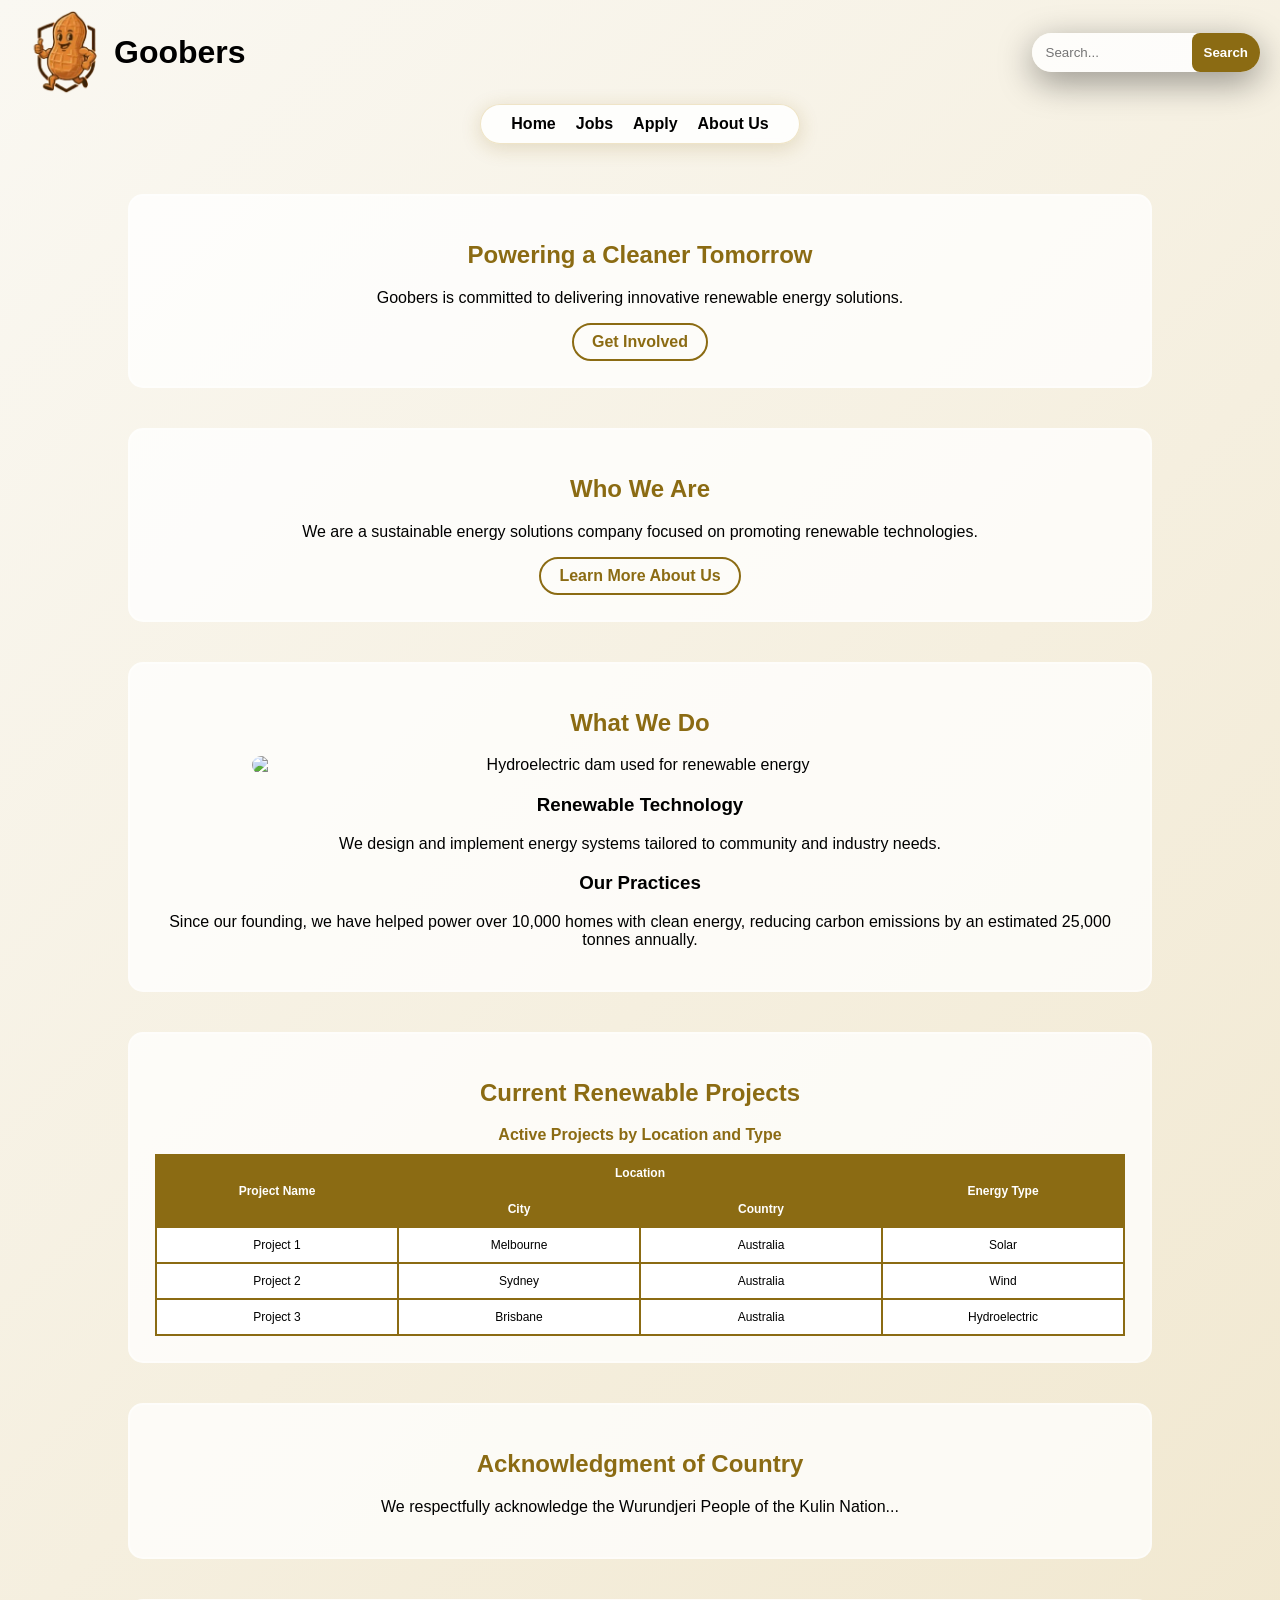
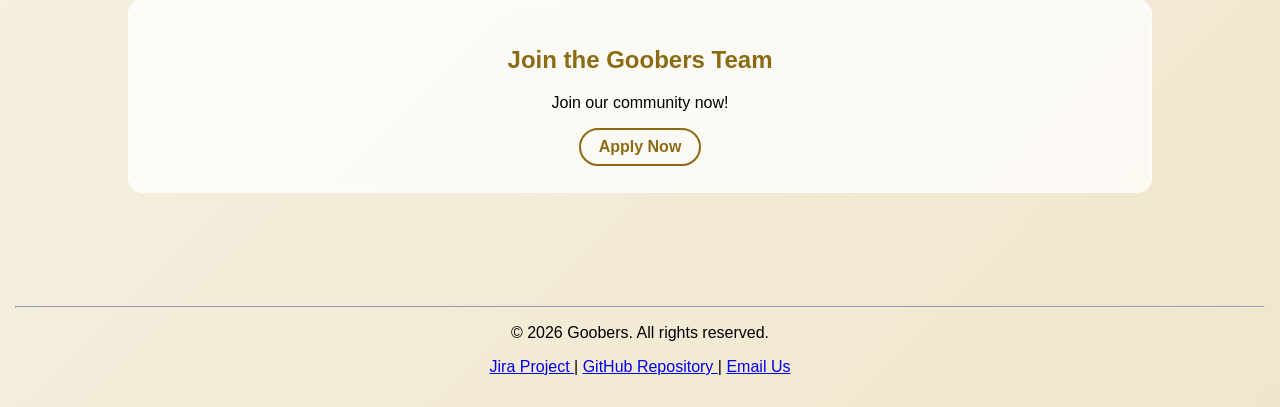
==== index.html @ f204acc5 "Merge branch 'main' of https://github.com/Res-ro/goobers-applied-web-sustainable-energy" ====
<!DOCTYPE html>
<html lang="en">
  <head>
    <meta charset="UTF-8">
    <meta name="viewport" content="width=device-width, initial-scale=1.0">
    <title>Goobers - Home</title>
    <link rel="stylesheet" href="./styles/styles.css">
  </head>
  <body>

    <header>
      <div id="header">
          <img src="images/logo.png" alt="Goobers Logo" id="logo">
        </a>

        <h1>Goobers</h1>

        <form id="search-box" action="#" aria-label="Site search">

          <label for="search-input" class="visually-hidden">Search the site</label>

          <input type="text" id="search-input" placeholder="Search..." name="search" aria-label="Search input field">

          <button type="submit" aria-label="Submit search">
            Search
          </button>

        </form>
      </div>

      <nav id="links" aria-label="Main navigation">
        <ul>
          <li>
            <a href="index.html" aria-current="page">
              Home
            </a>
          </li>
          <li><a href="jobs.html">Jobs</a></li>
          <li><a href="apply.html">Apply</a></li>
          <li><a href="about_us.html">About Us</a></li>
        </ul>
      </nav>
    </header>

    <main>

      <section id="companyvalue" class="contentBox" style="text-align: center;" aria-labelledby="Company value">

        <h2 id="indexSizing">Powering a Cleaner Tomorrow</h2>

        <p>
          Goobers is committed to delivering innovative renewable energy
          solutions.
        </p>

        <a href="jobs.html" id="companyvalue-button" aria-label="View available jobs and get involved">
          Get Involved
        </a>

      </section>

      <section id="about-snapshot" class="contentBox" style="text-align: center;" aria-labelledby="Who we are">

        <h2 id="about-heading">Who We Are</h2>

        <p>
          We are a sustainable energy solutions company focused on promoting
          renewable technologies.
        </p>

        <a href="about_us.html" aria-label="Learn more about Goobers company">
          Learn More About Us
        </a>

      </section>

      <section id="highlights" class="contentBox" style="text-align: center;" aria-labelledby="Highlights">

        <h2 id="highlights-heading">What We Do</h2>

        <img src="images/dam.png" alt="Hydroelectric dam used for renewable energy">

        <div class="highlight-box">
          <h3>Renewable Technology</h3>

          <p>
            We design and implement energy systems tailored to community and industry needs.
          </p>
        </div>

        <div class="highlight-box">
          <h3>Our Practices</h3>

          <p>
            Since our founding, we have helped power over 10,000 homes with clean energy, reducing carbon emissions by an estimated 25,000 tonnes annually.
          </p>
        </div>

      </section>

      <section id="projects" class="contentBox" aria-labelledby="Projects">

        <h2 id="projects-heading" style="text-align: center;">Current Renewable Projects</h2>

        <table aria-describedby="projects-heading">

          <caption>
            Active Projects by Location and Type
          </caption>

          <tr>
            <th rowspan="2">Project Name</th>
            <th colspan="2">Location</th>
            <th rowspan="2">Energy Type</th>
          </tr>

          <tr>
            <th>City</th>
            <th>Country</th>
          </tr>

          <tr>
            <td>Project 1</td>
            <td>Melbourne</td>
            <td>Australia</td>
            <td>Solar</td>
          </tr>

          <tr>
            <td>Project 2</td>
            <td>Sydney</td>
            <td>Australia</td>
            <td>Wind</td>
          </tr>

          <tr>
            <td>Project 3</td>
            <td>Brisbane</td>
            <td>Australia</td>
            <td>Hydroelectric</td>
          </tr>

        </table>

      </section>

      <section id="acknowledgment" class="contentBox" style="text-align: center;" aria-labelledby="Acknowledgment">

        <h2 id="acknowledgment-heading">Acknowledgment of Country</h2>

        <p>
          We respectfully acknowledge the Wurundjeri People of the Kulin Nation...
        </p>

      </section>

      <section id="join-section" class="contentBox" style="text-align: center;" aria-labelledby="Join Us">

        <h2 id="join-heading">Join the Goobers Team</h2>

        <p>
          Join our community now!
        </p>

        <a href="apply.html" aria-label="Apply to join the Goobers team">
          Apply Now
        </a>

      </section>

    </main>

    <footer aria-label="Footer information">

      <hr>

      <p>&copy; 2026 Goobers. All rights reserved.</p>

      <p>
        <a href="https://student-team-dxgbe8hd.atlassian.net/jira/software/projects/SCRUM/boards/1">
          Jira Project
        </a> |

        <a href="https://github.com/Res-ro/goobers-applied-web-sustainable-energy">
          GitHub Repository
        </a> |

        <a href="mailto:info@goobers.com">
          Email Us
        </a>
      </p>

    </footer>

  </body>
</html>
---- styles/styles.css ----
/* MAIN STYLES */
 @keyframes gradientShift {
     0% {
         background-position: 0% 50%;
    }
     50% {
         background-position: 100% 50%;
    }
     100% {
         background-position: 0% 50%;
    }
 }

 @-webkit-keyframes gradientShift {
  0%   { background-position: 0% 50%; }
  50%  { background-position: 100% 50%; }
  100% { background-position: 0% 50%; }
}

 body, main {
     width: 100%;
     margin: 0;
     padding: 0;
     font-family: Verdana, Geneva, sans-serif;
     background: linear-gradient(135deg, #faf8f2, #f0e6cc, #dab262, #f0e6cc, #faf8f2);
     background-size: 400% 400%;
     animation: gradientShift 32s ease infinite;
     -webkit-transform: translateZ(0);
     transform: translateZ(0); /* to fix gpu rendering */
}

 main a {
     display: inline-block;
     color: #8b6b13;
     font-weight: bold;
     text-decoration: none;
     padding: 8px 18px;
     border: 2px solid #8b6b13;
     border-radius: 20px;
     transition: background-color 0.3s ease, color 0.3s ease, transform 0.2s ease, box-shadow 0.3s ease;
}
 main a:hover {
     background-color: #8b6b13;
     color: white;
     transform: translateY(-2px);
     box-shadow: 0 4px 12px rgba(139, 107, 19, 0.3);
}
/* Logo */
 #logo {
     width: 100px;
     height: auto;
     float: left;
     margin-right: -8px;
}
/* Visually hides form label*/
.visually-hidden {
  position: absolute;
  width: 1px;
  height: 1px;
  padding: 0;
  margin: -1px;
  overflow: hidden;
  clip: rect(0, 0, 0, 0);
  white-space: nowrap;
  border: 0;
}

#highlights img {
  max-width: 80%;
  height: auto;
  border-radius: 10px;
  display: block;
  margin: 0 auto 20px auto;
}

 #logo:hover {
     transform: scale(1.1) rotate(-3deg);
}


#header h1 {
     line-height: 100px;
     margin: 0;
     padding: 0;
}

#header {
  display: flex;
  align-items: center;
  padding: 2px 20px;
  gap: 2px;
}

main {
  width: 80%;
  margin: 30px auto;
  padding: 20px;
  background: transparent;
}
/* Navbar */
 #search-box {
     display: inline-flex;
     align-items: center;
     border-radius: 25px;
     overflow: hidden;
     box-shadow: 0 10px 35px rgba(0, 0, 0, 0.4);
     background: rgba(255, 255, 255, 0.8);
     margin: 0;
     margin-left: auto;
     padding: 0;
     border: none;
     gap: 0;
     width: auto;
     flex-direction: row;
     box-sizing: border-box;
}
 #search-box input {
  border: none;
  padding: 8px 14px;
  background: transparent;
  outline: none;
  font-family: inherit;
  width: 160px;
  min-width: 60px;
}

#links {
     margin: 0 auto 20px auto;
     width: fit-content;
     position: relative;
     background: rgba(255, 255, 255, 0.85);
     backdrop-filter: blur(8px);
     border-radius: 50px;
     padding: 0 30px;
     box-shadow: 0 4px 20px rgba(139, 107, 19, 0.2);
     border: 1px solid rgba(201, 168, 76, 0.3);
}
 #links ul {
     list-style: none;
     display: flex;
     justify-content: center;
     gap: 20px;
     margin: 0;
     padding: 0;
     cursor: pointer;
}
 #links li {
     padding: 10px 0;
}
 #links a {
     text-decoration: none;
     font-weight: bold;
     color: black;
     position: relative;
     padding-bottom: 4px;
}
 #links a::after {
     content: '';
     position: absolute;
     bottom: 0;
     left: 0;
     width: 0;
     height: 2px;
     background-color: #8b6b13;
     transition: width 0.3s ease;
}
 #links a:hover::after {
     width: 100%;
}
 #links a:hover {
     color: #8b6b13;
}
/* footer */
 footer {
     text-align: center;
     padding: 15px;
     margin-top: 30px;
     /* background: linear-gradient(135deg, #faf8f2, #f0e6cc, #dab262, #f0e6cc, #faf8f2); */
     /* background-size: 400% 400%; */
     /* animation: gradientShift 32s ease infinite; */
     color: rgb(0, 0, 0);
}
/* ABOUT US CSS */
/* body content */
/* header */

/* sections */
 .contentBox {
     margin-bottom: 40px;
     padding: 25px;
     border-radius: 15px;
     background-color: rgba(255, 255, 255, 0.75);
     border: 2px solid rgba(255, 255, 255, 0.4);
     transition: background-color 0.5s ease, border-color 0.5s ease, transform 0.4s ease, box-shadow 0.4s ease;
}
 .contentBox:hover {
     background-color: rgba(255, 255, 255, 0.9);
     border: 2px solid rgba(201, 168, 76, 0.5);
     transform: translateY(-4px);
     box-shadow: 0 8px 20px rgba(139, 107, 19, 0.15);
}
/* headings */
 h2 {
     color: #8b6b13;
}
/* nested lists */
 .contentBox ul ul {
     list-style-type: circle;
     margin-left: 20px;
}
/* definition list */
 dt {
     font-weight: bold;
     color: #8b6b13;
}
 dd {
     margin-left: 20px;
}
/* student ID styling */
 .student-id {
     font-weight: bold;
     color: #8b6b13;
}
/* figure */
 figure {
     text-align: center;
     border: 2px solid #8b6b13;
     padding: 10px;
     border-radius: 10px;
}
/* table */
 table {
  width: 100%;
  border-collapse: collapse;
  background-color: #ffffff;
  table-layout: fixed;
  word-wrap: break-word;
}

th, td {
  padding: 10px;
  border: 2px solid #8b6b13;
  text-align: center;
  font-size: 0.75rem;
  word-break: keep-all;
}

 th {
     background-color: #8b6b13;
     color: #ffffff;
}
 tr:hover td {
     background-color: #d6b65c;
}
 caption {
     font-weight: bold;
     margin-bottom: 10px;
     color: #8b6b13;
}
 figure img {
     max-width: 100%;
     height: auto;
}
/* APPLY CSS */
/* MAIN FORM CARD */
 form {
     width: 600px;
     margin: 0 auto;
     display: flex;
     flex-direction: column;
     gap: 15px;
     padding: 25px;
     background: #ffffff;
     border: 2px solid #8b6b13;
     border-radius: 16px;
     box-shadow: 0 10px 25px rgba(0,0,0,0.15);
}
 .application-form {
     display: flex;
     flex-direction: column;
     justify-content: center;
     align-items: center;
}
/* SECTION "BUBBLES" */
 .reference, .personal, .address, .contact, .other {
     display: flex;
     flex-direction: column;
     gap: 10px;
     padding: 15px;
     border-radius: 12px;
     background: #f4f6f8;
}
/* skills section container */
 .skills {
     display: grid;
     gap: 24px;
     padding: 15px;
     border-radius: 12px;
     background: #f4f6f8;
}
/* LABELS */
 label {
     font-weight: bold;
}
/* INPUTS */
 input, select, textarea {
     padding: 8px;
     border-radius: 6px;
     border: 1px solid #ccc;
     box-sizing: border-box;
}
/* focus effect */
 input:focus, select:focus, textarea:focus {
     outline: none;
     border-color: #8b6b13;
     box-shadow: 0 0 6px rgba(188,145,26,0.4);
}

/* Fieldset and legend change */
.skills-grid fieldset {
    border: none;
    padding: 0;
    margin: 0;
    display: flex;
    flex-direction: row;
    gap: 8px;
}

.skills-grid fieldset legend {
    font-weight: bold;
    margin-bottom: 8px;
}

.skills-grid fieldset label {
    display: inline;
}

/* BUTTON */
 button {
     padding: 12px;
     background: #8b6b13;
     color: white;
     border: none;
     border-radius: 8px;
     cursor: pointer;
     font-weight: bold;
}
 button:hover {
     background: #a87f14;
}
/* JOBS CSS */
/* Job Card Formatting and Function */
 .job-cards-container {
     display: flex;
     flex-wrap: wrap;
     justify-content: flex-start;
     margin: 0 auto;
     border-radius: 5px;
}
 .modal-toggle {
     display: none;
}
/* Job Card Style */
 .job-cards {
     box-shadow: 0 4px 8px 0 rgba(0,0,0,0.2);
     transition: 0.3s;
     border-radius: 5px;
     width: 30%;
     height: 300px;
     border: 1px solid lightgrey;
     margin: 1%;
}
 .job-description {
     display: -webkit-box;
     -webkit-box-orient: vertical;
     -webkit-line-clamp: 3;
    /* number of lines shown */
     overflow: hidden;
     text-overflow: ellipsis;
}
 .job-cards:hover {
     box-shadow: 0 8px 16px 0 rgba(0,0,0,0.2);
}
 .job-card-contents {
     padding: 2px 16px;
     font-size: x-large;
}
/* Job Modal Style */
 .job-modal {
     display: flex;
     position: fixed;
     z-index: 10;
     left: 0;
     top: 0;
     width: 100%;
     height: 100%;
     background-color: rgba(0,0,0,0.6);
     justify-content: center;
     align-items: center;
     padding: 20px;
     box-sizing: border-box;
     opacity: 0;
     pointer-events: none;
     transition: opacity 0.1s ease;
}
 .modal-content {
     position: relative;
     background-color: white;
     max-width: 600px;
     width: 80%;
     height: 70vh;
     overflow-y: auto;
     padding: 20px;
     border: 1px solid gray;
     border-radius: 5px;
     transform: translateY(-30px) scale(0.95);
     transition: transform 0.2s ease;
}
 .modal-bg {
     position: absolute;
     width: 100%;
     height: 100%;
     cursor: pointer;
}
 .modal-toggle:checked ~ .job-modal {
     opacity: 1;
     pointer-events: auto;
}
 .modal-toggle:checked ~ .job-modal .modal-content {
     transform: translateY(0) scale(1);
}
 .exit {
     color: red;
     float: right;
     top: 0;
     right: 0;
     position: absolute;
     padding: 20px 25px;
     font-size: 28px;
     font-weight: bold;
     text-decoration: none;
}
 .exit:hover, .exit:focus {
     color: darkred;
     cursor: pointer;
}
 .apply-row {
     display: flex;
     align-items: center;
     justify-content: space-between;
     margin-top: 15px;
}
 .job-ref {
     font-size: 0.75rem;
     color: grey;
     font-weight: normal;
}

/* responsive criteria */
@media (max-width: 768px) {
body, main {
  width: 100%;
  margin: 0;
  padding: 0;
  font-family: Verdana, Geneva, sans-serif;
  background: linear-gradient(135deg, #faf8f2, #f0e6cc, #dab262, #f0e6cc, #faf8f2);
  background-size: 400% 400%;
  animation: gradientShift 4s ease infinite;
  -webkit-animation: gradientShift 4s ease infinite;
  -webkit-transform: translateZ(0);
  transform: translateZ(0);
}

  #header {
    flex-wrap: wrap;
    padding: 10px;
    gap: 8px;
  }

  #header h1 {
    line-height: normal;
    font-size: 1.4rem;
  }

  #logo {
    width: 70px;
    margin-right: 0;
  }

  #search-box {
    margin-left: 0;
    width: 100%;
  }

  #search-box input {
    width: 100%;
  }

  #links {
    width: 100%;
    border-radius: 12px;
    padding: 0 10px;
    box-sizing: border-box;
  }

  #links ul {
    flex-wrap: wrap;
    justify-content: center;
    gap: 10px;
  }

  main {
    width: 95%;
    padding: 10px;
  }

  .contentBox {
    padding: 15px;
  }

  form {
    width: 95%;
    box-sizing: border-box;
  }

  .job-cards {
    width: 100%;
    margin: 2% 0;
    height: auto;
  }

  table {
    font-size: 0.7rem;
  }

  th, td {
    padding: 6px;
    font-size: 0.65rem;
  }

  .modal-content {
    width: 95%;
    height: 85vh;
  }

  footer {
    font-size: 0.85rem;
    padding: 10px;
  }
}
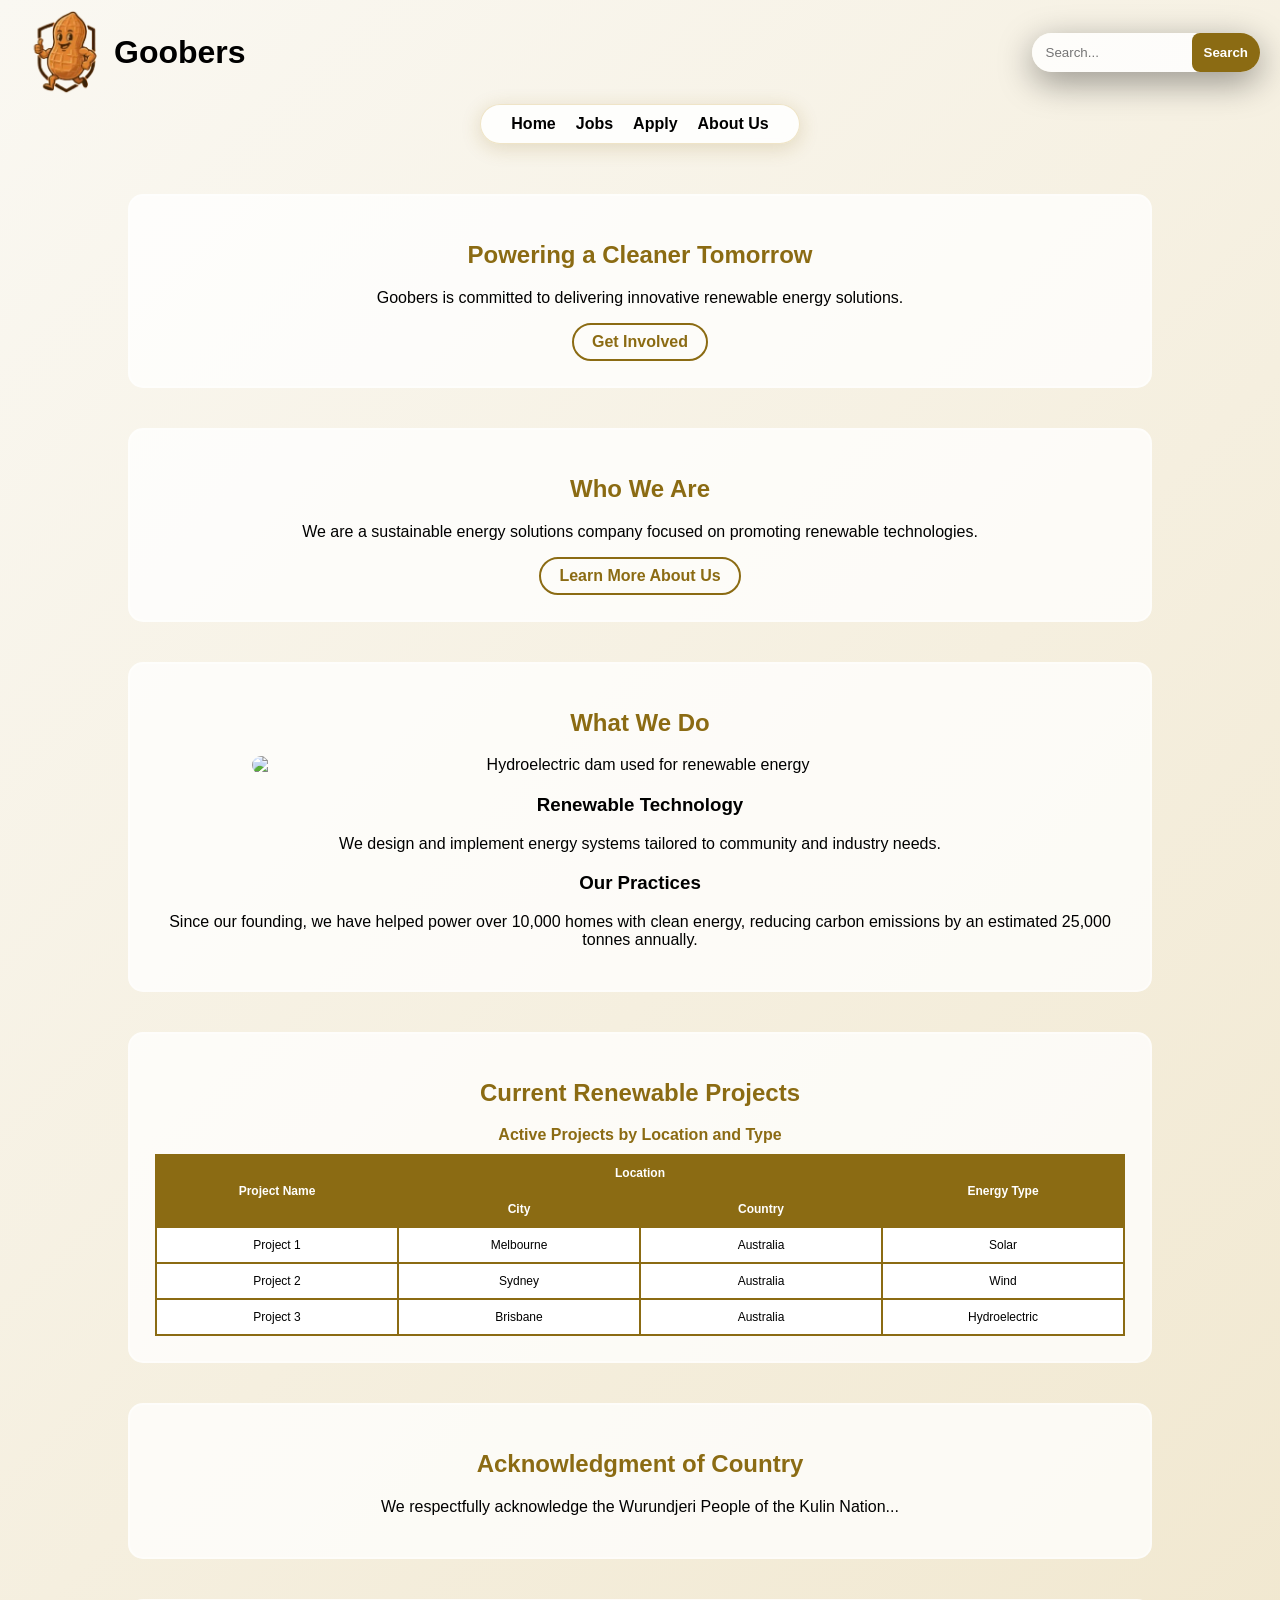
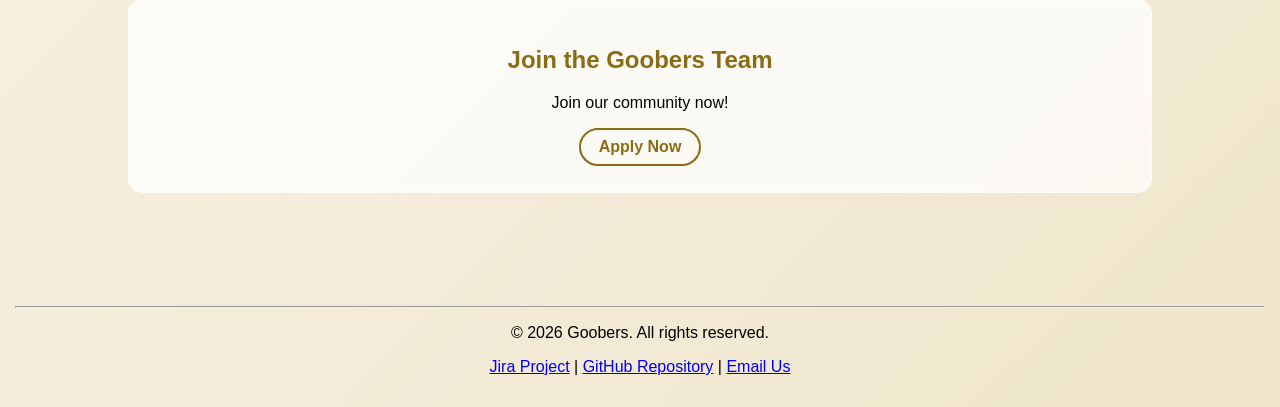
==== commit f56744a6: "Fixed broken ARIA labels on Home page" ====
--- a/index.html
+++ b/index.html
@@ -31,9 +31,7 @@
       <nav id="links" aria-label="Main navigation">
         <ul>
           <li>
-            <a href="index.html" aria-current="page">
-              Home
-            </a>
+            <a href="index.html" aria-current="page">Home</a>
           </li>
           <li><a href="jobs.html">Jobs</a></li>
           <li><a href="apply.html">Apply</a></li>
@@ -44,13 +42,12 @@
 
     <main>
 
-      <section id="companyvalue" class="contentBox" style="text-align: center;" aria-labelledby="Company value">
+      <section id="companyvalue" class="contentBox" style="text-align: center;" aria-labelledby="indexSizing">
 
         <h2 id="indexSizing">Powering a Cleaner Tomorrow</h2>
 
         <p>
-          Goobers is committed to delivering innovative renewable energy
-          solutions.
+          Goobers is committed to delivering innovative renewable energy solutions.
         </p>
 
         <a href="jobs.html" id="companyvalue-button" aria-label="View available jobs and get involved">
@@ -59,13 +56,12 @@
 
       </section>
 
-      <section id="about-snapshot" class="contentBox" style="text-align: center;" aria-labelledby="Who we are">
+      <section id="about-snapshot" class="contentBox" style="text-align: center;" aria-labelledby="about-heading">
 
         <h2 id="about-heading">Who We Are</h2>
 
         <p>
-          We are a sustainable energy solutions company focused on promoting
-          renewable technologies.
+          We are a sustainable energy solutions company focused on promoting renewable technologies.
         </p>
 
         <a href="about_us.html" aria-label="Learn more about Goobers company">
@@ -74,7 +70,7 @@
 
       </section>
 
-      <section id="highlights" class="contentBox" style="text-align: center;" aria-labelledby="Highlights">
+      <section id="highlights" class="contentBox" style="text-align: center;" aria-labelledby="highlights-heading">
 
         <h2 id="highlights-heading">What We Do</h2>
 
@@ -82,7 +78,6 @@
 
         <div class="highlight-box">
           <h3>Renewable Technology</h3>
-
           <p>
             We design and implement energy systems tailored to community and industry needs.
           </p>
@@ -90,7 +85,6 @@
 
         <div class="highlight-box">
           <h3>Our Practices</h3>
-
           <p>
             Since our founding, we have helped power over 10,000 homes with clean energy, reducing carbon emissions by an estimated 25,000 tonnes annually.
           </p>
@@ -98,7 +92,7 @@
 
       </section>
 
-      <section id="projects" class="contentBox" aria-labelledby="Projects">
+      <section id="projects" class="contentBox" aria-labelledby="projects-heading">
 
         <h2 id="projects-heading" style="text-align: center;">Current Renewable Projects</h2>
 
@@ -144,7 +138,7 @@
 
       </section>
 
-      <section id="acknowledgment" class="contentBox" style="text-align: center;" aria-labelledby="Acknowledgment">
+      <section id="acknowledgment" class="contentBox" style="text-align: center;" aria-labelledby="acknowledgment-heading">
 
         <h2 id="acknowledgment-heading">Acknowledgment of Country</h2>
 
@@ -154,7 +148,7 @@
 
       </section>
 
-      <section id="join-section" class="contentBox" style="text-align: center;" aria-labelledby="Join Us">
+      <section id="join-section" class="contentBox" style="text-align: center;" aria-labelledby="join-heading">
 
         <h2 id="join-heading">Join the Goobers Team</h2>
 
@@ -177,17 +171,9 @@
       <p>&copy; 2026 Goobers. All rights reserved.</p>
 
       <p>
-        <a href="https://student-team-dxgbe8hd.atlassian.net/jira/software/projects/SCRUM/boards/1">
-          Jira Project
-        </a> |
-
-        <a href="https://github.com/Res-ro/goobers-applied-web-sustainable-energy">
-          GitHub Repository
-        </a> |
-
-        <a href="mailto:info@goobers.com">
-          Email Us
-        </a>
+        <a href="https://student-team-dxgbe8hd.atlassian.net/jira/software/projects/SCRUM/boards/1">Jira Project</a> |
+        <a href="https://github.com/Res-ro/goobers-applied-web-sustainable-energy">GitHub Repository</a> |
+        <a href="mailto:info@goobers.com">Email Us</a>
       </p>
 
     </footer>
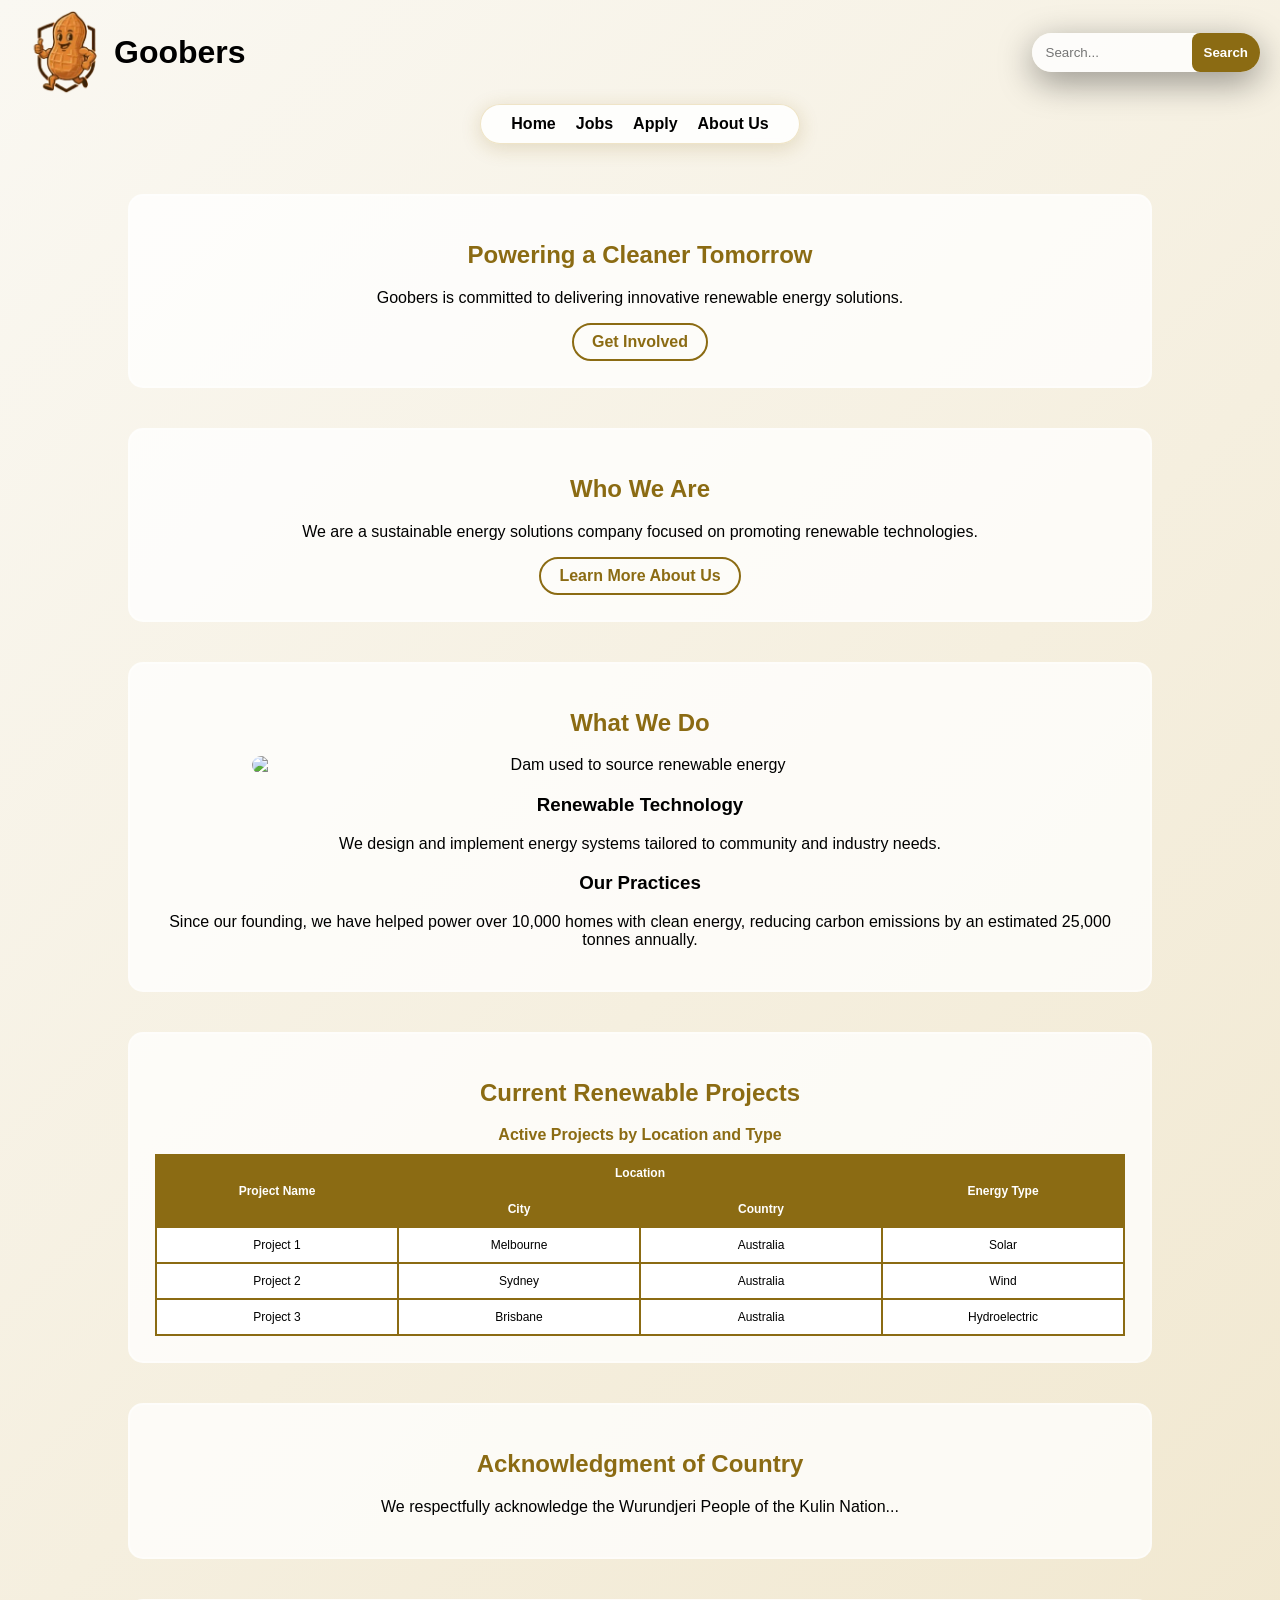
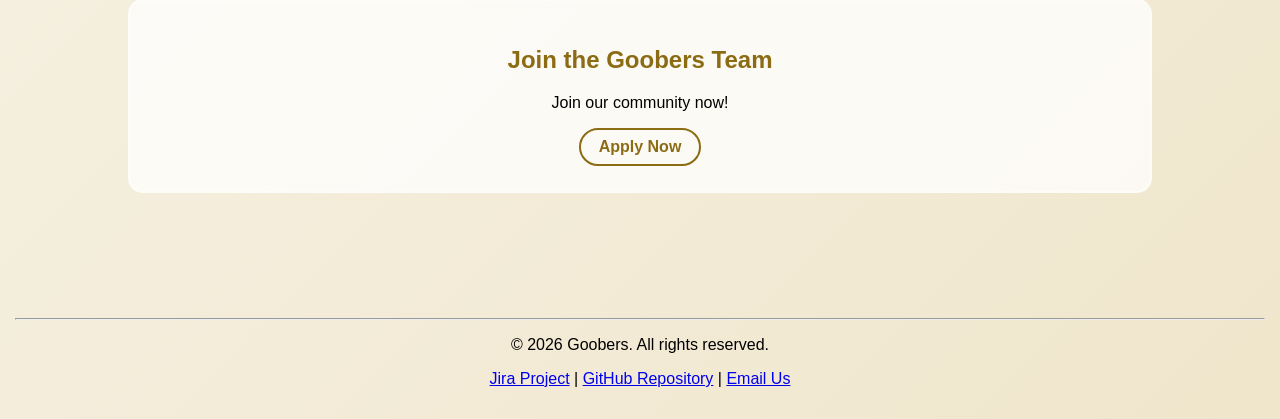
==== commit 9ac073de: "Added relevant comments to About Us Page, Home Page, and styles.css" ====
--- a/index.html
+++ b/index.html
@@ -5,21 +5,29 @@
     <meta name="viewport" content="width=device-width, initial-scale=1.0">
     <title>Goobers - Home</title>
     <link rel="stylesheet" href="./styles/styles.css">
+    <style>
+      /* Example of Embedded CSS */
+      footer hr {
+        margin-top: 20px;
+      }
+    </style>
+  
   </head>
   <body>
 
     <header>
       <div id="header">
-          <img src="images/logo.png" alt="Goobers Logo" id="logo">
+	      <a href="index.html">
+		     <img src="images/logo.png" alt="Goobers Logo" id="logo" aria-label="Go to homepage" title="Take me home!">
         </a>
 
         <h1>Goobers</h1>
-
+          <!-- Search box -->
         <form id="search-box" action="#" aria-label="Site search">
 
           <label for="search-input" class="visually-hidden">Search the site</label>
 
-          <input type="text" id="search-input" placeholder="Search..." name="search" aria-label="Search input field">
+          <input type="text" id="search-input" placeholder="Search..." name="search" pattern="[A-Za-z0-9\s.,'-]{1,100}" maxlength="100" aria-label="Search input field">
 
           <button type="submit" aria-label="Submit search">
             Search
@@ -27,7 +35,7 @@
 
         </form>
       </div>
-
+     <!-- Navigation Bar -->
       <nav id="links" aria-label="Main navigation">
         <ul>
           <li>
@@ -41,10 +49,10 @@
     </header>
 
     <main>
+       <!-- Card 1 - Powering a cleaner Tomorrow -->
+      <section id="company-value" class="contentBox" style="text-align: center;" aria-labelledby="powering-heading">
 
-      <section id="companyvalue" class="contentBox" style="text-align: center;" aria-labelledby="indexSizing">
-
-        <h2 id="indexSizing">Powering a Cleaner Tomorrow</h2>
+        <h2 id="powering-heading">Powering a Cleaner Tomorrow</h2>
 
         <p>
           Goobers is committed to delivering innovative renewable energy solutions.
@@ -55,7 +63,7 @@
         </a>
 
       </section>
-
+      <!-- Card 2 - Who We Are-->
       <section id="about-snapshot" class="contentBox" style="text-align: center;" aria-labelledby="about-heading">
 
         <h2 id="about-heading">Who We Are</h2>
@@ -69,12 +77,13 @@
         </a>
 
       </section>
-
+     <!-- Card 3 - Highlights-->
       <section id="highlights" class="contentBox" style="text-align: center;" aria-labelledby="highlights-heading">
 
         <h2 id="highlights-heading">What We Do</h2>
 
-        <img src="images/dam.png" alt="Hydroelectric dam used for renewable energy">
+        <!-- Reference to image-->
+        <img src="images/dam.png" alt="Dam used to source renewable energy">
 
         <div class="highlight-box">
           <h3>Renewable Technology</h3>
@@ -82,26 +91,24 @@
             We design and implement energy systems tailored to community and industry needs.
           </p>
         </div>
-
+  <!-- Addition to Card 3 - Our Practices-->
         <div class="highlight-box">
           <h3>Our Practices</h3>
           <p>
             Since our founding, we have helped power over 10,000 homes with clean energy, reducing carbon emissions by an estimated 25,000 tonnes annually.
           </p>
         </div>
-
       </section>
-
+   <!-- Card 4 - Current Renewable Projects-->
       <section id="projects" class="contentBox" aria-labelledby="projects-heading">
-
         <h2 id="projects-heading" style="text-align: center;">Current Renewable Projects</h2>
-
+    <!-- Table structure-->
         <table aria-describedby="projects-heading">
 
           <caption>
             Active Projects by Location and Type
           </caption>
-
+    <!-- Cell merging -->
           <tr>
             <th rowspan="2">Project Name</th>
             <th colspan="2">Location</th>
@@ -137,7 +144,7 @@
         </table>
 
       </section>
-
+ <!-- Card 5 - Acknowledgment of Country -->
       <section id="acknowledgment" class="contentBox" style="text-align: center;" aria-labelledby="acknowledgment-heading">
 
         <h2 id="acknowledgment-heading">Acknowledgment of Country</h2>
@@ -147,7 +154,7 @@
         </p>
 
       </section>
-
+ <!-- Card 6 - Join Us -->
       <section id="join-section" class="contentBox" style="text-align: center;" aria-labelledby="join-heading">
 
         <h2 id="join-heading">Join the Goobers Team</h2>
@@ -163,7 +170,7 @@
       </section>
 
     </main>
-
+ <!-- Footer -->
     <footer aria-label="Footer information">
 
       <hr>
@@ -179,4 +186,4 @@
     </footer>
 
   </body>
-</html>+</html>
--- a/styles/styles.css
+++ b/styles/styles.css
@@ -1,3 +1,7 @@
+ /* MAIN STYLES / index.html */
+/* Some parts of this section of code were generated or adapted using ChatGPT (OpenAI, version GPT-5, October 2025). 
+All AI-generated code was reviewed and modified by the author before use.*/
+ 
  /* MAIN STYLES */
  @keyframes gradientShift {
      0% {
@@ -11,6 +15,8 @@
     }
  }
 
+ /* AI-assisted structure for smooth gradient animation shifts (ChatGPT GPT-5, October 2025).*/
+
  @-webkit-keyframes gradientShift {
   0%   { background-position: 0% 50%; }
   50%  { background-position: 100% 50%; }
@@ -24,11 +30,10 @@
      font-family: Verdana, Geneva, sans-serif;
      background: linear-gradient(135deg, #faf8f2, #f0e6cc, #dab262, #f0e6cc, #faf8f2);
      background-size: 400% 400%;
-     animation: gradientShift 32s ease infinite;
-     -webkit-transform: translateZ(0);
-     transform: translateZ(0); /* to fix gpu rendering */
-}
-
+     animation: gradientShift 16s ease infinite;
+}
+/* AI-assisted refinement of background transition effects for smoother user experience. (ChatGPT GPT-5, October 2025).*/
+/* MAIN LINK STYLING */
  main a {
      display: inline-block;
      color: #8b6b13;
@@ -45,6 +50,7 @@
      transform: translateY(-2px);
      box-shadow: 0 4px 12px rgba(139, 107, 19, 0.3);
 }
+/* AI-assisted refinement of hover transition effects and button like shape for links (ChatGPT GPT-5, October 2025).*/
 /* Logo */
  #logo {
      width: 100px;
@@ -64,6 +70,8 @@
   white-space: nowrap;
   border: 0;
 }
+/* Visually hidden function inspired by: https://a11y-guidelines.orange.com/en/articles/accessible-hiding/#:~:text=The%20conventional%20way%20is%20to,also%20for%20screen%20reader%20users. Accessed: 18 Apr 2026 */
+
 
 #highlights img {
   max-width: 80%;
@@ -76,14 +84,9 @@
  #logo:hover {
      transform: scale(1.1) rotate(-3deg);
 }
-
-
-#header h1 {
-     line-height: 100px;
-     margin: 0;
-     padding: 0;
-}
-
+/* Transform function inspired by: https://www.w3schools.com/cssref/css3_pr_transform.php Accessed: 18 Apr 2026 */
+
+/* HEADER */
 #header {
   display: flex;
   align-items: center;
@@ -91,13 +94,22 @@
   gap: 2px;
 }
 
+
+#header h1 {
+     line-height: 100px;
+     margin: 0;
+     padding: 0;
+}
+
+
 main {
   width: 80%;
   margin: 30px auto;
   padding: 20px;
   background: transparent;
 }
-/* Navbar */
+
+/* Search box */
  #search-box {
      display: inline-flex;
      align-items: center;
@@ -114,6 +126,7 @@
      flex-direction: row;
      box-sizing: border-box;
 }
+
  #search-box input {
   border: none;
   padding: 8px 14px;
@@ -124,6 +137,8 @@
   min-width: 60px;
 }
 
+/* Search function inspired by: https://www.w3schools.com/HOWTO/howto_css_searchbar.asp  Accessed: 18 Apr 2026 */
+/* Navbar links*/
 #links {
      margin: 0 auto 20px auto;
      width: fit-content;
@@ -170,14 +185,13 @@
  #links a:hover {
      color: #8b6b13;
 }
+/* AI-assisted styling for navigation bar layout and animated underline effects using ChatGPT (OpenAI, GPT-5, October 2025). */
+
 /* footer */
  footer {
      text-align: center;
      padding: 15px;
      margin-top: 30px;
-     /* background: linear-gradient(135deg, #faf8f2, #f0e6cc, #dab262, #f0e6cc, #faf8f2); */
-     /* background-size: 400% 400%; */
-     /* animation: gradientShift 32s ease infinite; */
      color: rgb(0, 0, 0);
 }
 /* ABOUT US CSS */
@@ -199,6 +213,8 @@
      transform: translateY(-4px);
      box-shadow: 0 8px 20px rgba(139, 107, 19, 0.15);
 }
+
+/* AI-assisted UI enhancements for hover interactivity and elevation effects using ChatGPT (OpenAI, GPT-5, October 2025). */
 /* headings */
  h2 {
      color: #8b6b13;
@@ -228,22 +244,25 @@
      padding: 10px;
      border-radius: 10px;
 }
-/* table */
+/* table configuration */
  table {
   width: 100%;
   border-collapse: collapse;
   background-color: #ffffff;
   table-layout: fixed;
-  word-wrap: break-word;
-}
+  word-wrap: break-word; 
+}
+/* Word wrap inspired by: https://www.w3schools.com/cssref/css3_pr_word-wrap.php Accessed: 18 Apr 2026 */
+
 
 th, td {
   padding: 10px;
   border: 2px solid #8b6b13;
   text-align: center;
   font-size: 0.75rem;
-  word-break: keep-all;
-}
+  word-break: keep-all; 
+}
+/* Word break inspired by: https://developer.mozilla.org/en-US/docs/Web/CSS/Reference/Properties/word-break  Accessed: 18 Apr 2026 */
 
  th {
      background-color: #8b6b13;
@@ -349,6 +368,13 @@
      background: #a87f14;
 }
 /* JOBS CSS */
+/* Job Intro Section */
+.top-layout {
+  display: flex;
+  justify-content: space-between;
+  align-items: flex-start;
+  gap: 20px;
+}
 /* Job Card Formatting and Function */
  .job-cards-container {
      display: flex;
@@ -366,8 +392,9 @@
      transition: 0.3s;
      border-radius: 5px;
      width: 30%;
-     height: 300px;
+     min-height: 300px;
      border: 1px solid lightgrey;
+     background-color: rgba(255, 255, 255, 0.75);
      margin: 1%;
 }
  .job-description {
@@ -380,6 +407,7 @@
 }
  .job-cards:hover {
      box-shadow: 0 8px 16px 0 rgba(0,0,0,0.2);
+     background-color: rgba(255, 255, 255, 0.9);
 }
  .job-card-contents {
      padding: 2px 16px;
@@ -421,6 +449,7 @@
      width: 100%;
      height: 100%;
      cursor: pointer;
+     
 }
  .modal-toggle:checked ~ .job-modal {
      opacity: 1;
@@ -452,7 +481,7 @@
 }
  .job-ref {
      font-size: 0.75rem;
-     color: grey;
+     color: black;
      font-weight: normal;
 }
 
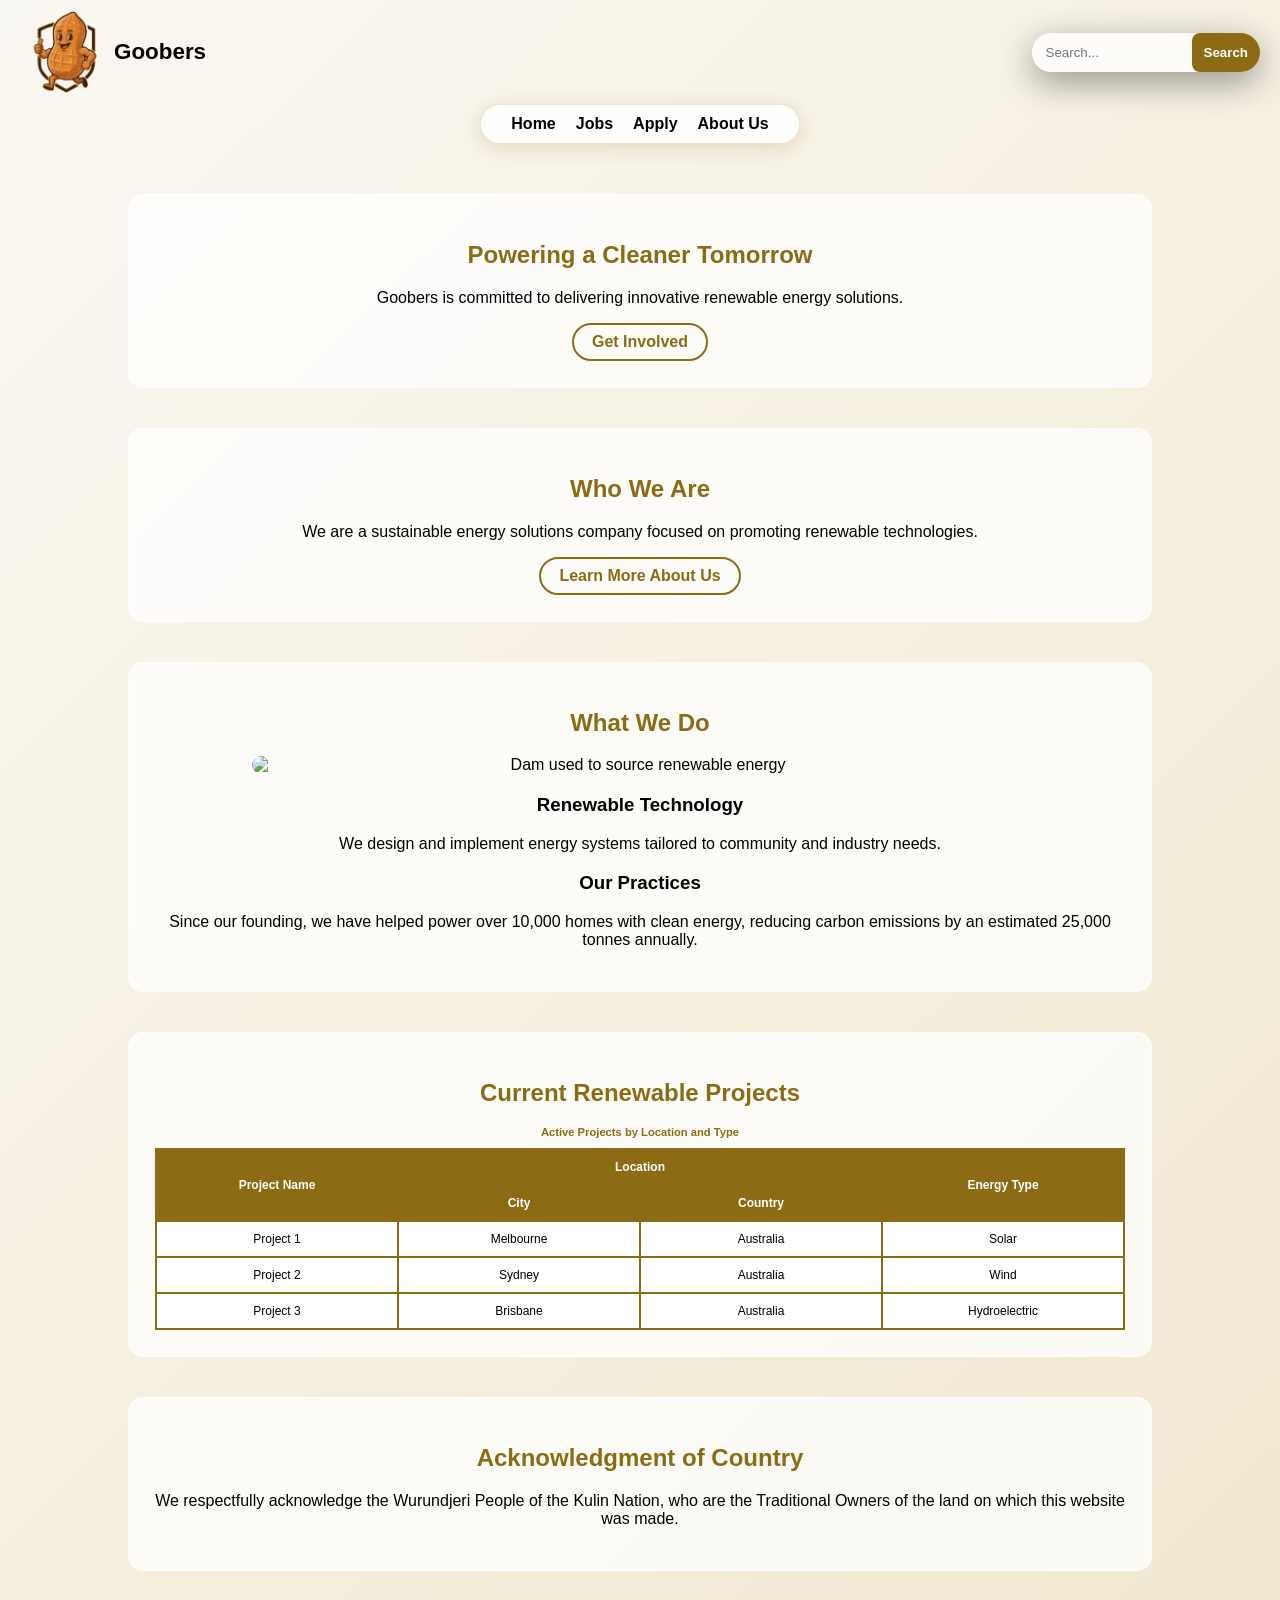
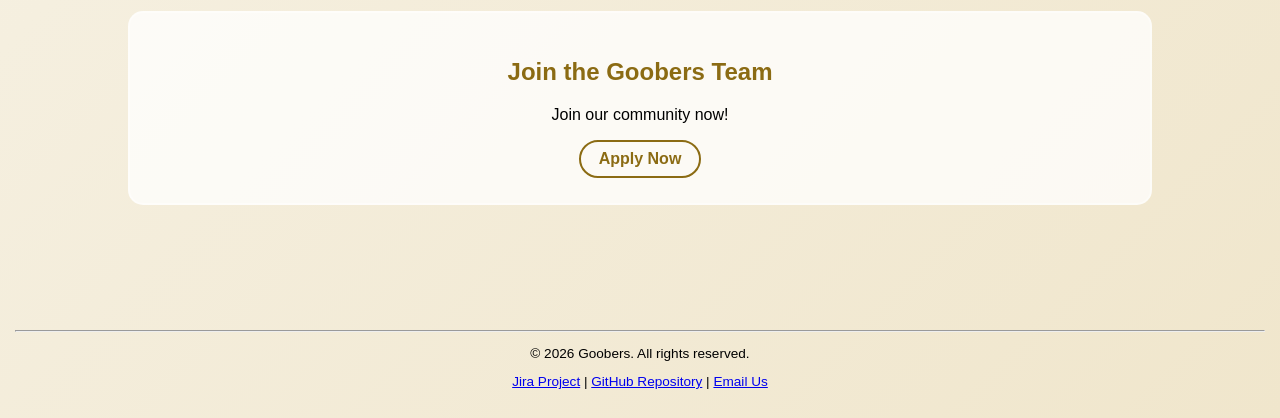
==== commit f2b19d99: "Changed Acknowledgment of country" ====
--- a/index.html
+++ b/index.html
@@ -150,7 +150,7 @@
         <h2 id="acknowledgment-heading">Acknowledgment of Country</h2>
 
         <p>
-          We respectfully acknowledge the Wurundjeri People of the Kulin Nation...
+          We respectfully acknowledge the Wurundjeri People of the Kulin Nation, who are the Traditional Owners of the land on which this website was made.
         </p>
 
       </section>
--- a/styles/styles.css
+++ b/styles/styles.css
@@ -1,4 +1,4 @@
- /* MAIN STYLES / index.html */
+ /* MAIN STYLES / predominantly used by index.html */
 /* Some parts of this section of code were generated or adapted using ChatGPT (OpenAI, version GPT-5, October 2025). 
 All AI-generated code was reviewed and modified by the author before use.*/
  
@@ -16,7 +16,6 @@
  }
 
  /* AI-assisted structure for smooth gradient animation shifts (ChatGPT GPT-5, October 2025).*/
-
  @-webkit-keyframes gradientShift {
   0%   { background-position: 0% 50%; }
   50%  { background-position: 100% 50%; }
@@ -32,6 +31,86 @@
      background-size: 400% 400%;
      animation: gradientShift 16s ease infinite;
 }
+
+
+    #header {
+      flex-wrap: wrap;
+      padding: 10px;
+      gap: 8px;
+    }
+  
+    #header h1 {
+      line-height: normal;
+      font-size: 1.4rem;
+    }
+  
+    #logo {
+      width: 70px;
+      margin-right: 0;
+    }
+  
+    #search-box {
+      margin-left: 0;
+      width: 100%;
+    }
+  
+    #search-box input {
+      width: 100%;
+    }
+  
+    #links {
+      width: 100%;
+      border-radius: 12px;
+      padding: 0 10px;
+      box-sizing: border-box;
+    }
+  
+    #links ul {
+      flex-wrap: wrap;
+      justify-content: center;
+      gap: 10px;
+    }
+  
+    main {
+      width: 95%;
+      padding: 10px;
+    }
+  
+    .contentBox {
+      padding: 15px;
+    }
+  
+    form {
+      width: 95%;
+      box-sizing: border-box;
+    }
+  
+    .job-cards {
+      width: 100%;
+      margin: 2% 0;
+      height: auto;
+    }
+  
+    table {
+      font-size: 0.7rem;
+    }
+  
+    th, td {
+      padding: 6px;
+      font-size: 0.65rem;
+    }
+  
+    .modal-content {
+      width: 95%;
+      height: 85vh;
+    }
+  
+    footer {
+      font-size: 0.85rem;
+      padding: 10px;
+    }
+  
+  
 /* AI-assisted refinement of background transition effects for smoother user experience. (ChatGPT GPT-5, October 2025).*/
 /* MAIN LINK STYLING */
  main a {
@@ -44,13 +123,15 @@
      border-radius: 20px;
      transition: background-color 0.3s ease, color 0.3s ease, transform 0.2s ease, box-shadow 0.3s ease;
 }
+
+/* AI-assisted refinement of hover transition effects and button like shape for links (ChatGPT GPT-5, October 2025).*/
  main a:hover {
      background-color: #8b6b13;
      color: white;
      transform: translateY(-2px);
      box-shadow: 0 4px 12px rgba(139, 107, 19, 0.3);
 }
-/* AI-assisted refinement of hover transition effects and button like shape for links (ChatGPT GPT-5, October 2025).*/
+
 /* Logo */
  #logo {
      width: 100px;
@@ -59,6 +140,7 @@
      margin-right: -8px;
 }
 /* Visually hides form label*/
+/* Visually hidden function inspired by: https://a11y-guidelines.orange.com/en/articles/accessible-hiding/#:~:text=The%20conventional%20way%20is%20to,also%20for%20screen%20reader%20users. Accessed: 18 Apr 2026 */
 .visually-hidden {
   position: absolute;
   width: 1px;
@@ -70,8 +152,6 @@
   white-space: nowrap;
   border: 0;
 }
-/* Visually hidden function inspired by: https://a11y-guidelines.orange.com/en/articles/accessible-hiding/#:~:text=The%20conventional%20way%20is%20to,also%20for%20screen%20reader%20users. Accessed: 18 Apr 2026 */
-
 
 #highlights img {
   max-width: 80%;
@@ -80,11 +160,10 @@
   display: block;
   margin: 0 auto 20px auto;
 }
-
+/* Transform function inspired by: https://www.w3schools.com/cssref/css3_pr_transform.php Accessed: 18 Apr 2026 */
  #logo:hover {
      transform: scale(1.1) rotate(-3deg);
 }
-/* Transform function inspired by: https://www.w3schools.com/cssref/css3_pr_transform.php Accessed: 18 Apr 2026 */
 
 /* HEADER */
 #header {
@@ -110,6 +189,7 @@
 }
 
 /* Search box */
+/* Search function inspired by: https://www.w3schools.com/HOWTO/howto_css_searchbar.asp  Accessed: 18 Apr 2026 */
  #search-box {
      display: inline-flex;
      align-items: center;
@@ -137,7 +217,7 @@
   min-width: 60px;
 }
 
-/* Search function inspired by: https://www.w3schools.com/HOWTO/howto_css_searchbar.asp  Accessed: 18 Apr 2026 */
+
 /* Navbar links*/
 #links {
      margin: 0 auto 20px auto;
@@ -186,7 +266,6 @@
      color: #8b6b13;
 }
 /* AI-assisted styling for navigation bar layout and animated underline effects using ChatGPT (OpenAI, GPT-5, October 2025). */
-
 /* footer */
  footer {
      text-align: center;
@@ -244,7 +323,9 @@
      padding: 10px;
      border-radius: 10px;
 }
+
 /* table configuration */
+/* Word wrap inspired by: https://www.w3schools.com/cssref/css3_pr_word-wrap.php Accessed: 18 Apr 2026 */
  table {
   width: 100%;
   border-collapse: collapse;
@@ -252,9 +333,9 @@
   table-layout: fixed;
   word-wrap: break-word; 
 }
-/* Word wrap inspired by: https://www.w3schools.com/cssref/css3_pr_word-wrap.php Accessed: 18 Apr 2026 */
-
-
+
+
+/* Word break inspired by: https://developer.mozilla.org/en-US/docs/Web/CSS/Reference/Properties/word-break  Accessed: 18 Apr 2026 */
 th, td {
   padding: 10px;
   border: 2px solid #8b6b13;
@@ -262,7 +343,7 @@
   font-size: 0.75rem;
   word-break: keep-all; 
 }
-/* Word break inspired by: https://developer.mozilla.org/en-US/docs/Web/CSS/Reference/Properties/word-break  Accessed: 18 Apr 2026 */
+
 
  th {
      background-color: #8b6b13;
@@ -485,95 +566,18 @@
      font-weight: normal;
 }
 
-/* responsive criteria */
+/* AI-assisted responsiveness design implementation on screen sizes which are less than 768px (ChatGPT GPT-5, October 2025).*/
 @media (max-width: 768px) {
-body, main {
-  width: 100%;
-  margin: 0;
-  padding: 0;
-  font-family: Verdana, Geneva, sans-serif;
-  background: linear-gradient(135deg, #faf8f2, #f0e6cc, #dab262, #f0e6cc, #faf8f2);
-  background-size: 400% 400%;
-  animation: gradientShift 4s ease infinite;
-  -webkit-animation: gradientShift 4s ease infinite;
-  -webkit-transform: translateZ(0);
-  transform: translateZ(0);
-}
-
-  #header {
-    flex-wrap: wrap;
-    padding: 10px;
-    gap: 8px;
+  body, main{
+    width: 100%;
+    margin: 0;
+    padding: 0;
+    font-family: Verdana, Geneva, sans-serif;
+    background: linear-gradient(135deg, #faf8f2, #f0e6cc, #dab262, #f0e6cc, #faf8f2);
+    background-size: 400% 400%;
+    animation: gradientShift 4s ease infinite;
+    -webkit-animation: gradientShift 4s ease infinite;
+    -webkit-transform: translateZ(0);
+    transform: translateZ(0);
   }
-
-  #header h1 {
-    line-height: normal;
-    font-size: 1.4rem;
-  }
-
-  #logo {
-    width: 70px;
-    margin-right: 0;
-  }
-
-  #search-box {
-    margin-left: 0;
-    width: 100%;
-  }
-
-  #search-box input {
-    width: 100%;
-  }
-
-  #links {
-    width: 100%;
-    border-radius: 12px;
-    padding: 0 10px;
-    box-sizing: border-box;
-  }
-
-  #links ul {
-    flex-wrap: wrap;
-    justify-content: center;
-    gap: 10px;
-  }
-
-  main {
-    width: 95%;
-    padding: 10px;
-  }
-
-  .contentBox {
-    padding: 15px;
-  }
-
-  form {
-    width: 95%;
-    box-sizing: border-box;
-  }
-
-  .job-cards {
-    width: 100%;
-    margin: 2% 0;
-    height: auto;
-  }
-
-  table {
-    font-size: 0.7rem;
-  }
-
-  th, td {
-    padding: 6px;
-    font-size: 0.65rem;
-  }
-
-  .modal-content {
-    width: 95%;
-    height: 85vh;
-  }
-
-  footer {
-    font-size: 0.85rem;
-    padding: 10px;
-  }
-}
+}
